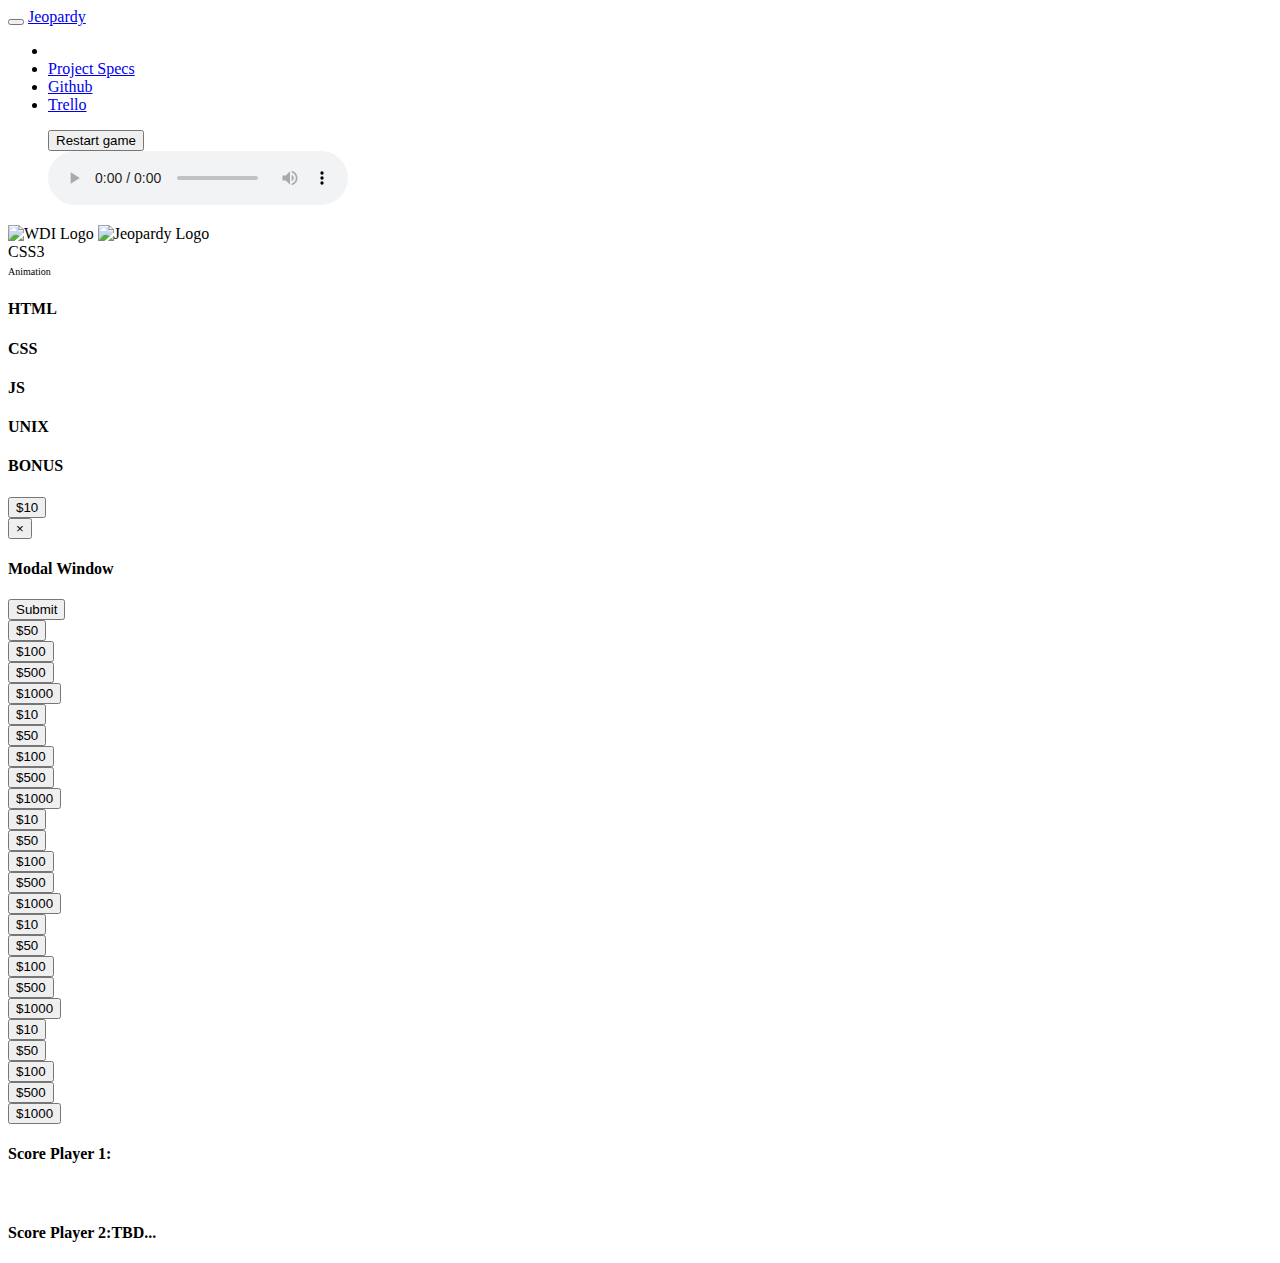
==== public/index.html @ 065fcc98 "Removing various cruft, adding html 5 accessibility to head" ====
<!DOCTYPE html>
<html lang="en">
<head>
  <meta charset="utf-8">

  <title>Jeopardy by Morgan Murrah</title>

  <meta name="Jeopardy by Morgan Murrah" content="Web Development Questions">
  <meta name="Morgan Murrah" content="Web Development Questions">


  <!--   Bootstrap -->
<link rel="stylesheet" type="text/css" href="css/bootstrap.min.css">
 <!--   Custom CSS -->
 <link rel="stylesheet" type="text/css" href="css/main.css">

  <!--[if lt IE 9]>
  <script src="https://cdnjs.cloudflare.com/ajax/libs/html5shiv/3.7.3/html5shiv.js"></script>
  <![endif]-->
</head>

<div class="container-fluid">
  <div class="navbar-header">
    <button type="button" class="navbar-toggle" data-toggle="collapse" data-target="#myNavbar">
        <span class="icon-bar"></span>
        <span class="icon-bar"></span>
        <span class="icon-bar"></span>
    </button>
    <a class="navbar-brand" href="#">Jeopardy</a>
  </div>
    <div class="collapse navbar-collapse" id="myNavbar">
      <ul class="nav navbar-nav">
        <li class="active">
        <li><a href="https://github.com/ATL-WDI-Curriculum/projects/blob/master/project1.md">Project Specs</a></li>
        <li><a href="https://github.com/airbr/WDI7-Jeopardy">Github</a></li>
        <li><a href="https://trello.com/b/FtyjyTlm/wdi-project-1-jeopardy-morgan-murrah">Trello</a></li>
      </ul>
      <ul class="nav navbar-nav navbar-right">

        <!-- Refresh window button - Not just restart game -->
        <FORM><INPUT TYPE="button" onClick="history.go(0)" VALUE="Restart game"></FORM></INPUT></a></li>

        <!-- Background music -->
          <audio controls autoplay>
            <source src="sounds/Jeopardy-theme-song.mp3" type="audio/mpeg">
            Your browser does not support the ausdio element.
          </audio>
          <audio id="buzzer">
            <source src="sounds/Wrong-answer-sound-effect.mp3" type="audio/mpeg">
            Your browser does not support HTML5 video.
          </audio>
          <audio id="chaching">
            <source src="sounds/Cash-register-sound.wav" type="audio/mpeg">
            Your browser does not support HTML5 video.
          </audio>
      </ul>
    </div>
  </div>
</nav>

<header>
<!-- <div id="currentplayer" class="btn btn-primary btn-block"><p><span id="headline">Current Player</span></p></button></div>
  <div class="playeropt">
<br>
  <button id="playerbtn" type="button" class="btn btn-primary btn-block playertag"><p>Player1</p></button>
<br>
  <button id="playerbtn2" type="button" class="btn btn-primary btn-block playertag"><p>Player2</p></button>
</div> -->
</header>

<!-- Body -->
<body>
<div class="logos">
    <img src="css/images/WDI.png" alt="WDI Logo" id="wdilogo">
    <img src="css/images/Jeopardy.png" alt="Jeopardy Logo" id="topjlogo" id="wdilogo">
    <br>
      <div id="animated_div">CSS3<br><span style="font-size:10px;">Animation</span></div>
</div>
<div class="container">
<div class="panel panel-default">
  <div class="panel-heading">
    <div class="qcategory-title text-center col-md-2 col-md-offset-1"><h4>HTML</h4></div> <!-- offset to center odd number of columns -->
    <div class="qcategory-title text-center col-md-2"><h4>CSS</h4></div>
    <div class="qcategory-title text-center col-md-2"><h4>JS</h4></div>
    <div class="qcategory-title text-center col-md-2"><h4>UNIX</h4></div>
    <div class="qcategory-title text-center col-md-2"><h4>BONUS</h4></div>
    <div class="clearfix"></div> <!-- clearfix squares the header around the headings -->
  </div>
  <div class="panel-body" id="main-board">

  <!-- Category 1 -->
    <div class="category col-md-2 col-md-offset-1">

  <!-- Category 1 Question 1 & Modal Template to be dynamically changed for other questions -->
      <div class="well question">
        <div>

              <!-- Credit to Dr Mike; made this dynamic VVV -->
              <div class="bs-example">
                <!-- Button HTML (to Trigger Modal) -->
                <button type="button" class="btn btn-info btn-xlarge" data-toggle="modal" data-target="#myModal" data-num="0">$10</button>

                <!-- Modal HTML -->
                <div id="myModal" class="modal fade">
                  <div class="modal-dialog">
                    <div class="modal-content">
                      <div class="modal-header">
                        <button type="button" class="close" data-dismiss="modal" aria-hidden="true">×</button>
                        <h4 class="modal-title">Modal Window</h4>
                          </div>
                            <div class="modal-body">
                          </div>
                        <div class="modal-footer">
                        <button id="closesubmit" type="button" class="btn btn-primary clickable" onclick="submit()">Submit</button>
                      </div>
                    </div>
                  </div>
                </div>
              </div>

        </div>
      </div>

<!-- Category 1; Question 2-5 -->
      <div class="well question">
        <button type="button" class="btn btn-info btn-xlarge" data-toggle="modal" data-target="#myModal" data-num="1">$50</button>
      </div>
      <div class="well question">
        <button type="button" class="btn btn-info btn-xlarge" data-toggle="modal" data-target="#myModal" data-num="2">$100</button>
      </div>
      <div class="well question">
        <button type="button" class="btn btn-info btn-xlarge" data-toggle="modal" data-target="#myModal" data-num="3">$500</button>
      </div>
      <div class="well question">
        <button type="button" class="btn btn-info btn-xlarge" data-toggle="modal" data-target="#myModal" data-num="4">$1000</button>
      </div>
    </div>



<!-- Category 2 ; rinse, repeat -->
    <div class="category col-md-2">
      <div class="well question">
        <button type="button" class="btn btn-info btn-xlarge" data-toggle="modal" data-target="#myModal" data-num="5">$10</button>
      </div>
      <div class="well question">
        <button type="button" class="btn btn-info btn-xlarge" data-toggle="modal" data-target="#myModal" data-num="6">$50</button>
      </div>
      <div class="well question">
        <button type="button" class="btn btn-info btn-xlarge" data-toggle="modal" data-target="#myModal" data-num="7">$100</button>
      </div>
      <div class="well question">
        <button type="button" class="btn btn-info btn-xlarge" data-toggle="modal" data-target="#myModal" data-num="8">$500</button>
      </div>
      <div class="well question">
        <button type="button" class="btn btn-info btn-xlarge" data-toggle="modal" data-target="#myModal" data-num="9">$1000</button>
      </div>
    </div>
<!-- Category 3 -->
    <div class="category col-md-2">
      <div class="well question">
        <button type="button" class="btn btn-info btn-xlarge" data-toggle="modal" data-target="#myModal" data-num="10">$10</button>
      </div>
      <div class="well question">
        <button type="button" class="btn btn-info btn-xlarge" data-toggle="modal" data-target="#myModal" data-num="11">$50</button>
      </div>
      <div class="well question">
        <button type="button" class="btn btn-info btn-xlarge" data-toggle="modal" data-target="#myModal" data-num="12">$100</button>
      </div>
      <div class="well question">
        <button type="button" class="btn btn-info btn-xlarge" data-toggle="modal" data-target="#myModal" data-num="13">$500</button>
      </div>
      <div class="well question">
        <button type="button" class="btn btn-info btn-xlarge" data-toggle="modal" data-target="#myModal" data-num="14">$1000</button>
      </div>
    </div>

<!-- Category 4 -->
    <div class="category col-md-2">
      <div class="well question">
        <button type="button" class="btn btn-info btn-xlarge" data-toggle="modal" data-target="#myModal" data-num="15">$10</button>
      </div>
      <div class="well question">
        <button type="button" class="btn btn-info btn-xlarge" data-toggle="modal" data-target="#myModal" data-num="16">$50</button>
      </div>
      <div class="well question">
        <button type="button" class="btn btn-info btn-xlarge" data-toggle="modal" data-target="#myModal" data-num="17">$100</button>
      </div>
      <div class="well question">
        <button type="button" class="btn btn-info btn-xlarge" data-toggle="modal" data-target="#myModal" data-num="18">$500</button>
      </div>
      <div class="well question">
        <button type="button" class="btn btn-info btn-xlarge" data-toggle="modal" data-target="#myModal" data-num="19">$1000</button>
      </div>
    </div>

<!-- Category 5 -->
    <div class="category col-md-2">
       <div class="well question">
        <button type="button" class="btn btn-info btn-xlarge" data-toggle="modal" data-target="#myModal" data-num="20">$10</button>
      </div>
      <div class="well question">
        <button type="button" class="btn btn-info btn-xlarge" data-toggle="modal" data-target="#myModal" data-num="21">$50</button>
      </div>
      <div class="well question">
        <button type="button" class="btn btn-info btn-xlarge" data-toggle="modal" data-target="#myModal" data-num="22">$100</button>
      </div>
      <div class="well question">
        <button type="button" class="btn btn-info btn-xlarge" data-toggle="modal" data-target="#myModal" data-num="23">$500</button>
      </div>
      <div class="well question">
        <button type="button" class="btn btn-info btn-xlarge" data-toggle="modal" data-target="#myModal" data-num="24">$1000</button>
      </div>
    </div>
  </div>

<!-- Footer & Dynamic scoreboard -->
    <div class="panel-footer">
      <div class="scoretally pull-right"><h4>Score Player 1:<span id="score1">      </span></h4></div>
      <br>
      <div class="scoretally pull-right"><h4>Score Player 2:<span id="score2">TBD...</span></h4></div>

      <div class="clearfix"></div>
    </div>
  </div>
</div>

   <!-- jQuery (necessary for Bootstrap's JavaScript plugins) -->
<script src="js/jquery-3.1.0.js"></script>
    <!-- Include all compiled plugins (below), or include individual files as needed -->
<script src="js/bootstrap.min.js"></script>

<!-- <script src="js/main.js"></script> -->
<script src="js/main.js"></script>
</body>

</html>
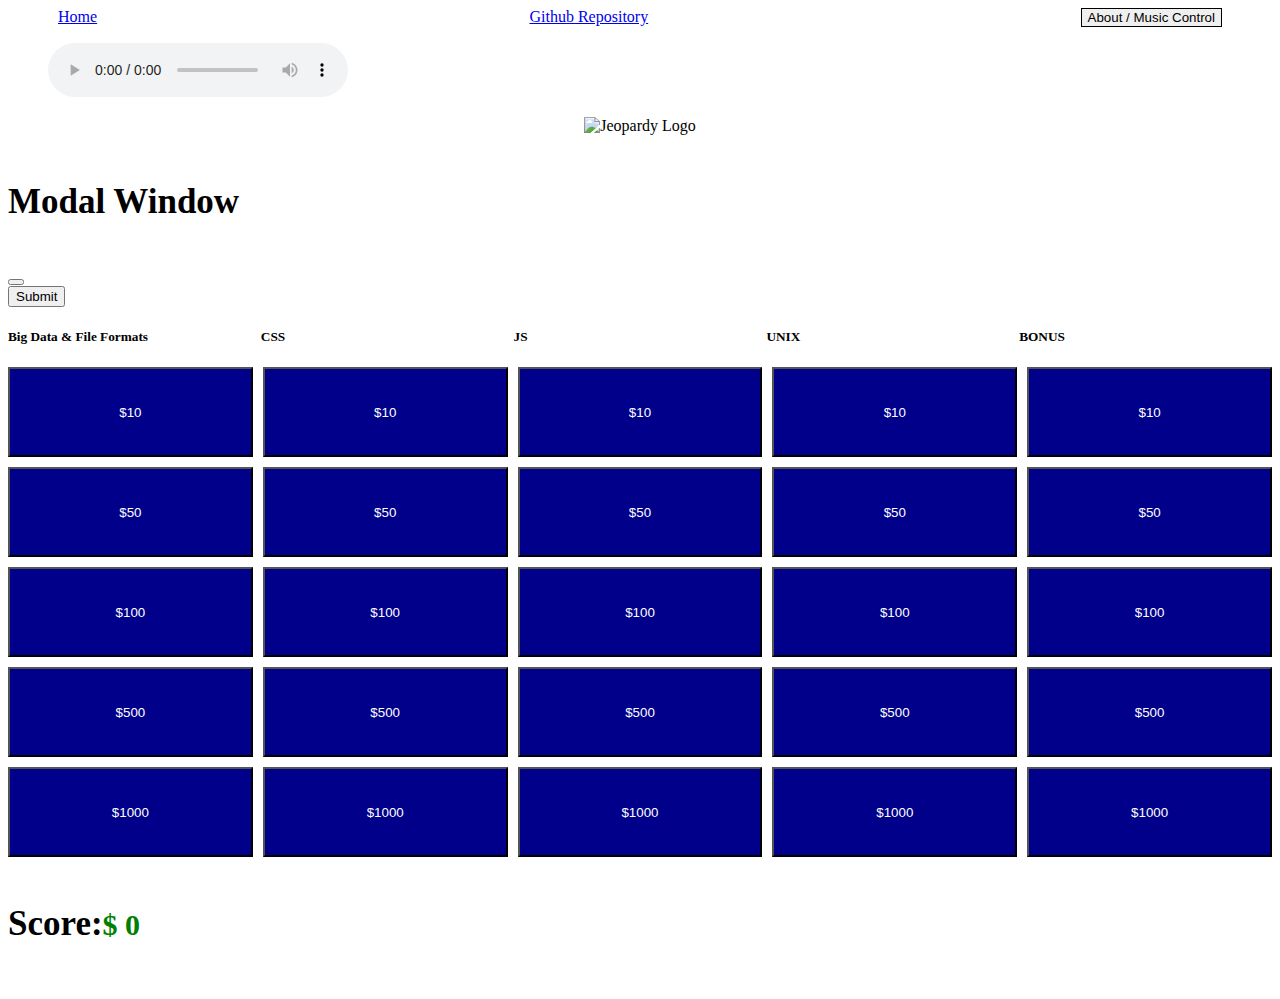
==== commit 7cebf123: "Finish column 1 questions" ====
--- a/public/index.html
+++ b/public/index.html
@@ -1,237 +1,259 @@
 <!DOCTYPE html>
 <html lang="en">
+
 <head>
-  <meta charset="utf-8">
-
-  <title>Jeopardy by Morgan Murrah</title>
-
-  <meta name="Jeopardy by Morgan Murrah" content="Web Development Questions">
-  <meta name="Morgan Murrah" content="Web Development Questions">
-
-
-  <!--   Bootstrap -->
-<link rel="stylesheet" type="text/css" href="css/bootstrap.min.css">
- <!--   Custom CSS -->
- <link rel="stylesheet" type="text/css" href="css/main.css">
-
-  <!--[if lt IE 9]>
-  <script src="https://cdnjs.cloudflare.com/ajax/libs/html5shiv/3.7.3/html5shiv.js"></script>
-  <![endif]-->
+    <meta charset="utf-8">
+    <title>Jeopardy by Morgan Murrah</title>
+    <meta name="Jeopardy by Morgan Murrah" content="Web Development Questions">
+    <meta name="Morgan Murrah" content="Web Development Questions">
+    <meta name="description" content="Web Development Questions">
+    <meta name="viewport" content="width=device-width, initial-scale=1.0">
+    <!--   Bootstrap -->
+    <link rel="stylesheet" type="text/css" href="css/bootstrap.min.css">
+    <!--   Custom CSS -->
+    <link rel="stylesheet" type="text/css" href="css/main.css">
+    <!--[if lt IE 9]>
+    <script src="https://cdnjs.cloudflare.com/ajax/libs/html5shiv/3.7.3/html5shiv.js"></script>
+    <![endif]-->
 </head>
 
-<div class="container-fluid">
-  <div class="navbar-header">
-    <button type="button" class="navbar-toggle" data-toggle="collapse" data-target="#myNavbar">
-        <span class="icon-bar"></span>
-        <span class="icon-bar"></span>
-        <span class="icon-bar"></span>
-    </button>
-    <a class="navbar-brand" href="#">Jeopardy</a>
-  </div>
+<div>
+    <div class="navbar-header">
+        <a class="navbar-brand" href="#">Home</a>
+        <a class="navbar-brand" href="https://github.com/airbr/webdev-jeopardy">Github Repository</a>
+        <button type="button" class="navbar-toggle" data-bs-toggle="collapse" data-bs-target="#myNavbar">
+            About / Music Control
+        </button>
+    </div>
     <div class="collapse navbar-collapse" id="myNavbar">
-      <ul class="nav navbar-nav">
-        <li class="active">
-        <li><a href="https://github.com/ATL-WDI-Curriculum/projects/blob/master/project1.md">Project Specs</a></li>
-        <li><a href="https://github.com/airbr/WDI7-Jeopardy">Github</a></li>
-        <li><a href="https://trello.com/b/FtyjyTlm/wdi-project-1-jeopardy-morgan-murrah">Trello</a></li>
-      </ul>
-      <ul class="nav navbar-nav navbar-right">
-
-        <!-- Refresh window button - Not just restart game -->
-        <FORM><INPUT TYPE="button" onClick="history.go(0)" VALUE="Restart game"></FORM></INPUT></a></li>
-
-        <!-- Background music -->
-          <audio controls autoplay>
-            <source src="sounds/Jeopardy-theme-song.mp3" type="audio/mpeg">
-            Your browser does not support the ausdio element.
-          </audio>
-          <audio id="buzzer">
-            <source src="sounds/Wrong-answer-sound-effect.mp3" type="audio/mpeg">
-            Your browser does not support HTML5 video.
-          </audio>
-          <audio id="chaching">
-            <source src="sounds/Cash-register-sound.wav" type="audio/mpeg">
-            Your browser does not support HTML5 video.
-          </audio>
-      </ul>
-    </div>
-  </div>
+        <ul class="nav navbar-nav">
+            <!-- <li><a href=""></a></li>-->
+        </ul>
+        <ul class="nav navbar-nav navbar-right">
+            <!-- Background music -->
+            <audio controls autoplay>
+                <source src="sounds/Jeopardy-theme-song.mp3" type="audio/mpeg">
+                Your browser does not support the audio element.
+            </audio>
+            <audio id="buzzer">
+                <source src="sounds/Wrong-answer-sound-effect.mp3" type="audio/mpeg">
+                Your browser does not support HTML5 video.
+            </audio>
+            <audio id="chaching">
+                <source src="sounds/Cash-register-sound.wav" type="audio/mpeg">
+                Your browser does not support HTML5 video.
+            </audio>
+        </ul>
+    </div>
+</div>
 </nav>
 
-<header>
-<!-- <div id="currentplayer" class="btn btn-primary btn-block"><p><span id="headline">Current Player</span></p></button></div>
-  <div class="playeropt">
-<br>
-  <button id="playerbtn" type="button" class="btn btn-primary btn-block playertag"><p>Player1</p></button>
-<br>
-  <button id="playerbtn2" type="button" class="btn btn-primary btn-block playertag"><p>Player2</p></button>
-</div> -->
-</header>
-
-<!-- Body -->
 <body>
-<div class="logos">
-    <img src="css/images/WDI.png" alt="WDI Logo" id="wdilogo">
-    <img src="css/images/Jeopardy.png" alt="Jeopardy Logo" id="topjlogo" id="wdilogo">
-    <br>
-      <div id="animated_div">CSS3<br><span style="font-size:10px;">Animation</span></div>
-</div>
-<div class="container">
-<div class="panel panel-default">
-  <div class="panel-heading">
-    <div class="qcategory-title text-center col-md-2 col-md-offset-1"><h4>HTML</h4></div> <!-- offset to center odd number of columns -->
-    <div class="qcategory-title text-center col-md-2"><h4>CSS</h4></div>
-    <div class="qcategory-title text-center col-md-2"><h4>JS</h4></div>
-    <div class="qcategory-title text-center col-md-2"><h4>UNIX</h4></div>
-    <div class="qcategory-title text-center col-md-2"><h4>BONUS</h4></div>
-    <div class="clearfix"></div> <!-- clearfix squares the header around the headings -->
-  </div>
-  <div class="panel-body" id="main-board">
-
-  <!-- Category 1 -->
-    <div class="category col-md-2 col-md-offset-1">
-
-  <!-- Category 1 Question 1 & Modal Template to be dynamically changed for other questions -->
-      <div class="well question">
-        <div>
-
-              <!-- Credit to Dr Mike; made this dynamic VVV -->
-              <div class="bs-example">
-                <!-- Button HTML (to Trigger Modal) -->
-                <button type="button" class="btn btn-info btn-xlarge" data-toggle="modal" data-target="#myModal" data-num="0">$10</button>
-
-                <!-- Modal HTML -->
-                <div id="myModal" class="modal fade">
-                  <div class="modal-dialog">
-                    <div class="modal-content">
-                      <div class="modal-header">
-                        <button type="button" class="close" data-dismiss="modal" aria-hidden="true">×</button>
-                        <h4 class="modal-title">Modal Window</h4>
-                          </div>
-                            <div class="modal-body">
-                          </div>
-                        <div class="modal-footer">
-                        <button id="closesubmit" type="button" class="btn btn-primary clickable" onclick="submit()">Submit</button>
-                      </div>
+
+    <div class="logo">
+        <img src="css/images/Jeopardy.png" alt="Jeopardy Logo" id="topjlogo">
+    </div>
+
+    <div>
+
+        <div id="main-board">
+            <!--MODAL HTML - Dynamically changed withquestions-->
+            <div>
+                <div class="bs-example">
+                    <!-- Modal HTML -->
+                    <div id="myModal" class="modal fade">
+                        <div class="modal-dialog">
+                            <div class="modal-content">
+                                <div class="modal-header">
+                                    <h4 class="modal-title">Modal Window</h4>
+                                    <button type="button" class="btn-close" data-bs-dismiss="modal"
+                                    aria-hidden="true"></button>
+                                </div>
+                                <div class="modal-body body-spacing">
+                                </div>
+                                <div class="modal-footer">
+                                    <button id="closesubmit" type="button" class="btn btn-primary clickable"
+                                        onclick="">Submit
+                                    </button>
+                                </div>
+                            </div>
+                        </div>
                     </div>
-                  </div>
-                </div>
-              </div>
-
+                </div>
+            </div>
+
+            <div class="panel-heading">
+                <div class="qcategory-title text-center">
+                    <h5>Big Data & File Formats</h5>
+                </div>
+                <div class="qcategory-title text-center">
+                    <h5>CSS</h5>
+                </div>
+                <div class="qcategory-title text-center">
+                    <h5>JS</h5>
+                </div>
+                <div class="qcategory-title text-center">
+                    <h5>UNIX</h5>
+                </div>
+                <div class="qcategory-title text-center">
+                    <h5>BONUS</h5>
+                </div>
+            </div>
+
+            <div class="gridstyling" id="gridstyling">
+                <!-- Category 1 , Questions 1-5 -->
+
+                <div class="question">
+                    <button type="button" class="btn btn-info gridbtn ten" data-bs-toggle="modal" data-bs-target="#myModal"
+                        data-num="0">$10
+                    </button>
+                </div>
+                <div class="question">
+                    <button type="button" class="btn btn-info gridbtn fifty" data-bs-toggle="modal" data-bs-target="#myModal"
+                        data-num="1">$50
+                    </button>
+                </div>
+                <div class="question">
+                    <button type="button" class="btn btn-info gridbtn onehundred" data-bs-toggle="modal"
+                        data-bs-target="#myModal" data-num="2">$100
+                    </button>
+                </div>
+                <div class="question">
+                    <button type="button" class="btn btn-info gridbtn fivehundred" data-bs-toggle="modal"
+                        data-bs-target="#myModal" data-num="3">$500
+                    </button>
+                </div>
+                <div class="question">
+                    <button type="button" class="btn btn-info gridbtn onethousand" data-bs-toggle="modal"
+                        data-bs-target="#myModal" data-num="4">$1000
+                    </button>
+                </div>
+
+                <!-- Category 2 ; rinse, repeat -->
+
+                <div class="question">
+                    <button type="button" class="btn btn-info gridbtn ten" data-bs-toggle="modal" data-bs-target="#myModal"
+                        data-num="5">$10
+                    </button>
+                </div>
+                <div class="question">
+                    <button type="button" class="btn btn-info gridbtn fifty" data-bs-toggle="modal" data-bs-target="#myModal"
+                        data-num="6">$50
+                    </button>
+                </div>
+                <div class="question">
+                    <button type="button" class="btn btn-info gridbtn onehundred" data-bs-toggle="modal"
+                        data-bs-target="#myModal" data-num="7">$100
+                    </button>
+                </div>
+                <div class="question">
+                    <button type="button" class="btn btn-info gridbtn fivehundred" data-bs-toggle="modal"
+                        data-bs-target="#myModal" data-num="8">$500
+                    </button>
+                </div>
+                <div class="question">
+                    <button type="button" class="btn btn-info gridbtn onethousand" data-bs-toggle="modal"
+                        data-bs-target="#myModal" data-num="9">$1000
+                    </button>
+                </div>
+
+                <!-- Category 3 -->
+
+                <div class="question">
+                    <button type="button" class="btn btn-info gridbtn ten" data-bs-toggle="modal" data-bs-target="#myModal"
+                        data-num="10">$10
+                    </button>
+                </div>
+                <div class="question">
+                    <button type="button" class="btn btn-info gridbtn fifty" data-bs-toggle="modal" data-bs-target="#myModal"
+                        data-num="11">$50
+                    </button>
+                </div>
+                <div class="question">
+                    <button type="button" class="btn btn-info gridbtn onehundred" data-bs-toggle="modal"
+                        data-bs-target="#myModal" data-num="12">$100
+                    </button>
+                </div>
+                <div class="question">
+                    <button type="button" class="btn btn-info gridbtn fivehundred" data-bs-toggle="modal"
+                        data-bs-target="#myModal" data-num="13">$500
+                    </button>
+                </div>
+                <div class="question">
+                    <button type="button" class="btn btn-info gridbtn onethousand" data-bs-toggle="modal"
+                        data-bs-target="#myModal" data-num="14">$1000
+                    </button>
+                </div>
+
+                <!-- Category 4 -->
+
+                <div class="question">
+                    <button type="button" class="btn btn-info gridbtn ten" data-bs-toggle="modal" data-bs-target="#myModal"
+                        data-num="15">$10
+                    </button>
+                </div>
+                <div class="question">
+                    <button type="button" class="btn btn-info gridbtn fifty" data-bs-toggle="modal" data-bs-target="#myModal"
+                        data-num="16">$50
+                    </button>
+                </div>
+                <div class="question">
+                    <button type="button" class="btn btn-info gridbtn onehundred" data-bs-toggle="modal"
+                        data-bs-target="#myModal" data-num="17">$100
+                    </button>
+                </div>
+                <div class="question">
+                    <button type="button" class="btn btn-info gridbtn fivehundred" data-bs-toggle="modal"
+                        data-bs-target="#myModal" data-num="18">$500
+                    </button>
+                </div>
+                <div class="question">
+                    <button type="button" class="btn btn-info gridbtn onethousand" data-bs-toggle="modal"
+                        data-bs-target="#myModal" data-num="19">$1000
+                    </button>
+                </div>
+
+                <!-- Category 5 -->
+
+                <div class="question">
+                    <button type="button" class="btn btn-info gridbtn ten" data-bs-toggle="modal" data-bs-target="#myModal"
+                        data-num="20">$10
+                    </button>
+                </div>
+                <div class="question">
+                    <button type="button" class="btn btn-info gridbtn fifty" data-bs-toggle="modal" data-bs-target="#myModal"
+                        data-num="21">$50
+                    </button>
+                </div>
+                <div class="question">
+                    <button type="button" class="btn btn-info gridbtn onehundred" data-bs-toggle="modal"
+                        data-bs-target="#myModal" data-num="22">$100
+                    </button>
+                </div>
+                <div class="question">
+                    <button type="button" class="btn btn-info gridbtn fivehundred" data-bs-toggle="modal"
+                        data-bs-target="#myModal" data-num="23">$500
+                    </button>
+                </div>
+                <div class="question">
+                    <button type="button" class="btn btn-info gridbtn onethousand" data-bs-toggle="modal"
+                        data-bs-target="#myModal" data-num="24">$1000
+                    </button>
+                </div>
+            </div>
+            <!-- Footer & Dynamic scoreboard -->
+            <div class="panel-footer">
+                <div class="scoretally pull-right">
+                    <h4>Score:<span id="score1">$ 0</span></h4>
+                </div>
+                <div class="clearfix"></div>
+            </div>
         </div>
-      </div>
-
-<!-- Category 1; Question 2-5 -->
-      <div class="well question">
-        <button type="button" class="btn btn-info btn-xlarge" data-toggle="modal" data-target="#myModal" data-num="1">$50</button>
-      </div>
-      <div class="well question">
-        <button type="button" class="btn btn-info btn-xlarge" data-toggle="modal" data-target="#myModal" data-num="2">$100</button>
-      </div>
-      <div class="well question">
-        <button type="button" class="btn btn-info btn-xlarge" data-toggle="modal" data-target="#myModal" data-num="3">$500</button>
-      </div>
-      <div class="well question">
-        <button type="button" class="btn btn-info btn-xlarge" data-toggle="modal" data-target="#myModal" data-num="4">$1000</button>
-      </div>
-    </div>
-
-
-
-<!-- Category 2 ; rinse, repeat -->
-    <div class="category col-md-2">
-      <div class="well question">
-        <button type="button" class="btn btn-info btn-xlarge" data-toggle="modal" data-target="#myModal" data-num="5">$10</button>
-      </div>
-      <div class="well question">
-        <button type="button" class="btn btn-info btn-xlarge" data-toggle="modal" data-target="#myModal" data-num="6">$50</button>
-      </div>
-      <div class="well question">
-        <button type="button" class="btn btn-info btn-xlarge" data-toggle="modal" data-target="#myModal" data-num="7">$100</button>
-      </div>
-      <div class="well question">
-        <button type="button" class="btn btn-info btn-xlarge" data-toggle="modal" data-target="#myModal" data-num="8">$500</button>
-      </div>
-      <div class="well question">
-        <button type="button" class="btn btn-info btn-xlarge" data-toggle="modal" data-target="#myModal" data-num="9">$1000</button>
-      </div>
-    </div>
-<!-- Category 3 -->
-    <div class="category col-md-2">
-      <div class="well question">
-        <button type="button" class="btn btn-info btn-xlarge" data-toggle="modal" data-target="#myModal" data-num="10">$10</button>
-      </div>
-      <div class="well question">
-        <button type="button" class="btn btn-info btn-xlarge" data-toggle="modal" data-target="#myModal" data-num="11">$50</button>
-      </div>
-      <div class="well question">
-        <button type="button" class="btn btn-info btn-xlarge" data-toggle="modal" data-target="#myModal" data-num="12">$100</button>
-      </div>
-      <div class="well question">
-        <button type="button" class="btn btn-info btn-xlarge" data-toggle="modal" data-target="#myModal" data-num="13">$500</button>
-      </div>
-      <div class="well question">
-        <button type="button" class="btn btn-info btn-xlarge" data-toggle="modal" data-target="#myModal" data-num="14">$1000</button>
-      </div>
-    </div>
-
-<!-- Category 4 -->
-    <div class="category col-md-2">
-      <div class="well question">
-        <button type="button" class="btn btn-info btn-xlarge" data-toggle="modal" data-target="#myModal" data-num="15">$10</button>
-      </div>
-      <div class="well question">
-        <button type="button" class="btn btn-info btn-xlarge" data-toggle="modal" data-target="#myModal" data-num="16">$50</button>
-      </div>
-      <div class="well question">
-        <button type="button" class="btn btn-info btn-xlarge" data-toggle="modal" data-target="#myModal" data-num="17">$100</button>
-      </div>
-      <div class="well question">
-        <button type="button" class="btn btn-info btn-xlarge" data-toggle="modal" data-target="#myModal" data-num="18">$500</button>
-      </div>
-      <div class="well question">
-        <button type="button" class="btn btn-info btn-xlarge" data-toggle="modal" data-target="#myModal" data-num="19">$1000</button>
-      </div>
-    </div>
-
-<!-- Category 5 -->
-    <div class="category col-md-2">
-       <div class="well question">
-        <button type="button" class="btn btn-info btn-xlarge" data-toggle="modal" data-target="#myModal" data-num="20">$10</button>
-      </div>
-      <div class="well question">
-        <button type="button" class="btn btn-info btn-xlarge" data-toggle="modal" data-target="#myModal" data-num="21">$50</button>
-      </div>
-      <div class="well question">
-        <button type="button" class="btn btn-info btn-xlarge" data-toggle="modal" data-target="#myModal" data-num="22">$100</button>
-      </div>
-      <div class="well question">
-        <button type="button" class="btn btn-info btn-xlarge" data-toggle="modal" data-target="#myModal" data-num="23">$500</button>
-      </div>
-      <div class="well question">
-        <button type="button" class="btn btn-info btn-xlarge" data-toggle="modal" data-target="#myModal" data-num="24">$1000</button>
-      </div>
-    </div>
-  </div>
-
-<!-- Footer & Dynamic scoreboard -->
-    <div class="panel-footer">
-      <div class="scoretally pull-right"><h4>Score Player 1:<span id="score1">      </span></h4></div>
-      <br>
-      <div class="scoretally pull-right"><h4>Score Player 2:<span id="score2">TBD...</span></h4></div>
-
-      <div class="clearfix"></div>
-    </div>
-  </div>
-</div>
-
-   <!-- jQuery (necessary for Bootstrap's JavaScript plugins) -->
-<script src="js/jquery-3.1.0.js"></script>
-    <!-- Include all compiled plugins (below), or include individual files as needed -->
-<script src="js/bootstrap.min.js"></script>
-
-<!-- <script src="js/main.js"></script> -->
-<script src="js/main.js"></script>
+    </div>
+    <script src="js/jquery-3.6.3.min.js"></script>
+    <script src="js/bootstrap.min.js"></script>
+    <script type="module" src="js/main.js"></script>
+
 </body>
 
-</html>
+</html>--- a/public/css/main.css
+++ b/public/css/main.css
@@ -0,0 +1,129 @@
+.navbar-toggle {
+  border: solid 1px black;
+}
+
+#topjlogo {
+  max-width: 100%;
+}
+
+.btn-group.btn-group {
+  display: block;
+}
+
+@font-face {
+  font-family: "Korinna BT";
+  src: url('fonts/Korinna Bold BT.eot');
+  src: url('fonts/Korinna Bold BTeot?#iefix') format("embedded-opentype"),
+    url('fonts/Korinna Bold BT.woff') format("woff"),
+    url('fonts/Korinna Bold BT.ttf') format("truetype"),
+    url('fonts/Korinna Bold BT.svg#Korinna BT') format("svg");
+}
+
+.question button {
+  color: white;
+}
+
+.question {
+  justify-self: center;
+  width: 100%
+}
+
+.panel-heading {
+  display: grid;
+  grid-template-columns: repeat(5, 1fr);
+}
+
+.gridbtn {
+  width: 100%;
+  height: 90px;
+  background-color: darkblue;
+}
+
+.gridstyling {
+  display: grid;
+  grid-template-rows: [ten] 1fr [fifty] 1fr [onehundred] 1fr [fivehundred] 1fr [onethousand] 1fr;
+  grid-auto-flow: column;
+  grid-gap: 10px;
+}
+
+.qcategory-title,
+.question,
+.scoretally {
+  font-family: Korinna BT;
+}
+
+.container-fluid {
+  max-width: 100%;
+}
+
+.logo {
+  display: flex;
+  justify-content: center;
+  align-items: center;
+}
+
+#score1 {
+  color: green;
+  font-size: 30px;
+}
+
+.navbar-header {
+  display: flex;
+  justify-content: space-between;
+  padding-left: 50px;
+  padding-right: 50px;
+}
+
+.button {
+  height: 100%;
+  width: 100%;
+}
+
+.btn-outline-secondary {
+  display: flex;
+  flex-direction: row;
+}
+
+.top {
+  height: 120px;
+  width: 100%;
+  background-color: red;
+}
+
+.playeropt {
+  display: flex;
+  flex-direction: row;
+  justify-content: center;
+  width: 100vw;
+  align-content: center;
+}
+
+.negative {
+  color: red !important;
+}
+
+.gametitle {
+  display: flex;
+  align-items: center;
+}
+
+#headline {
+  font-size: 30px;
+}
+
+.panel-footer {
+  display: flex;
+  justify-content: space-between;
+}
+
+h4 {
+  font-size: 35px;
+}
+
+h1 {
+  color: red;
+}
+
+p {
+  font-size: 20px;
+}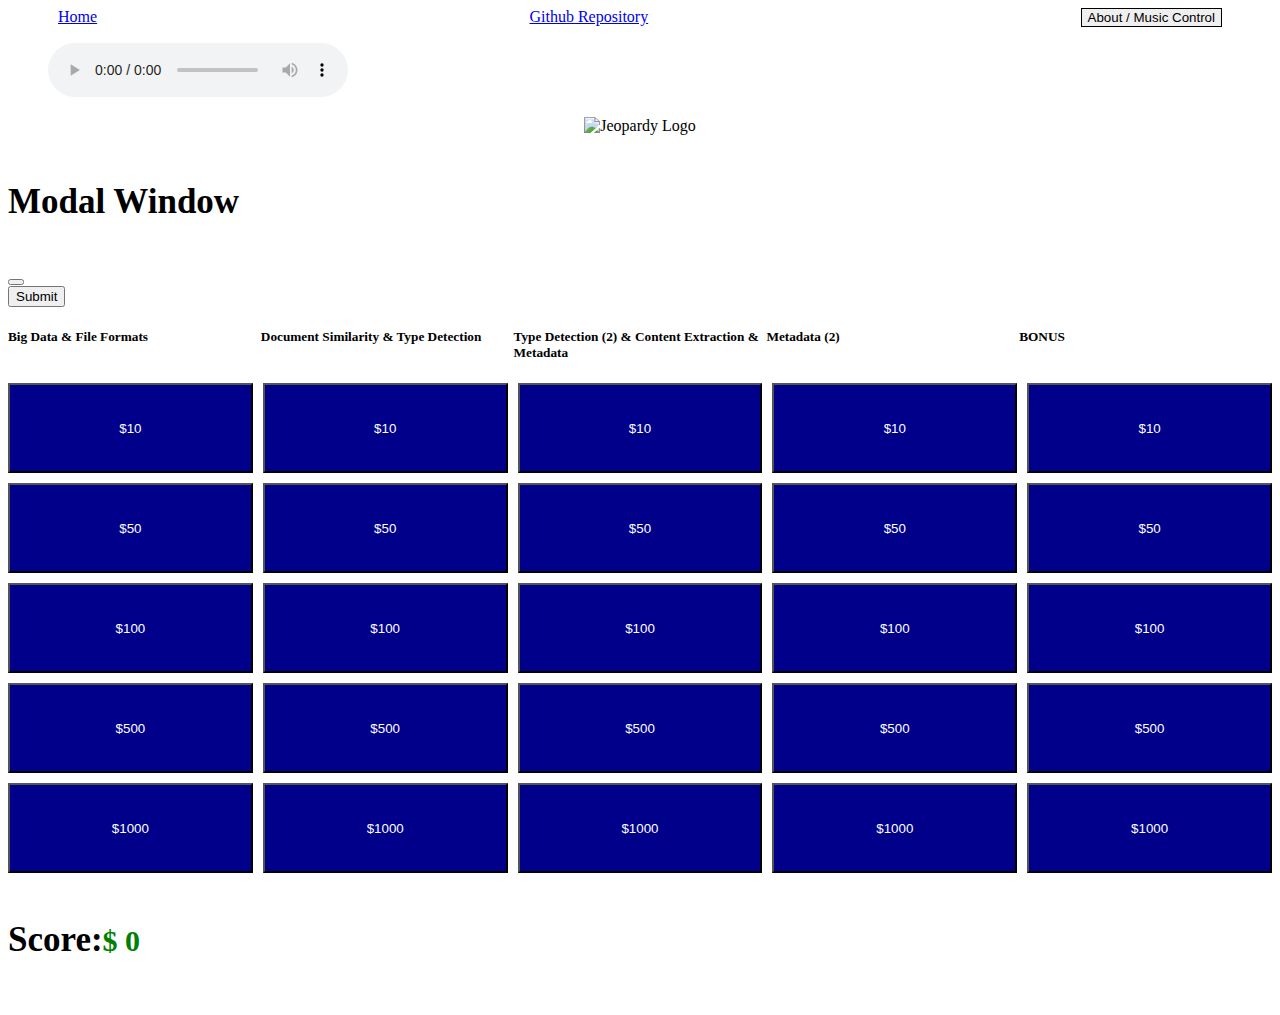
==== commit c51a530d: "Finish columns 2 & 3 questions" ====
--- a/public/index.html
+++ b/public/index.html
@@ -87,13 +87,13 @@
                     <h5>Big Data & File Formats</h5>
                 </div>
                 <div class="qcategory-title text-center">
-                    <h5>CSS</h5>
-                </div>
-                <div class="qcategory-title text-center">
-                    <h5>JS</h5>
-                </div>
-                <div class="qcategory-title text-center">
-                    <h5>UNIX</h5>
+                    <h5>Document Similarity & Type Detection</h5>
+                </div>
+                <div class="qcategory-title text-center">
+                    <h5>Type Detection (2) & Content Extraction & Metadata</h5>
+                </div>
+                <div class="qcategory-title text-center">
+                    <h5>Metadata (2)</h5>
                 </div>
                 <div class="qcategory-title text-center">
                     <h5>BONUS</h5>
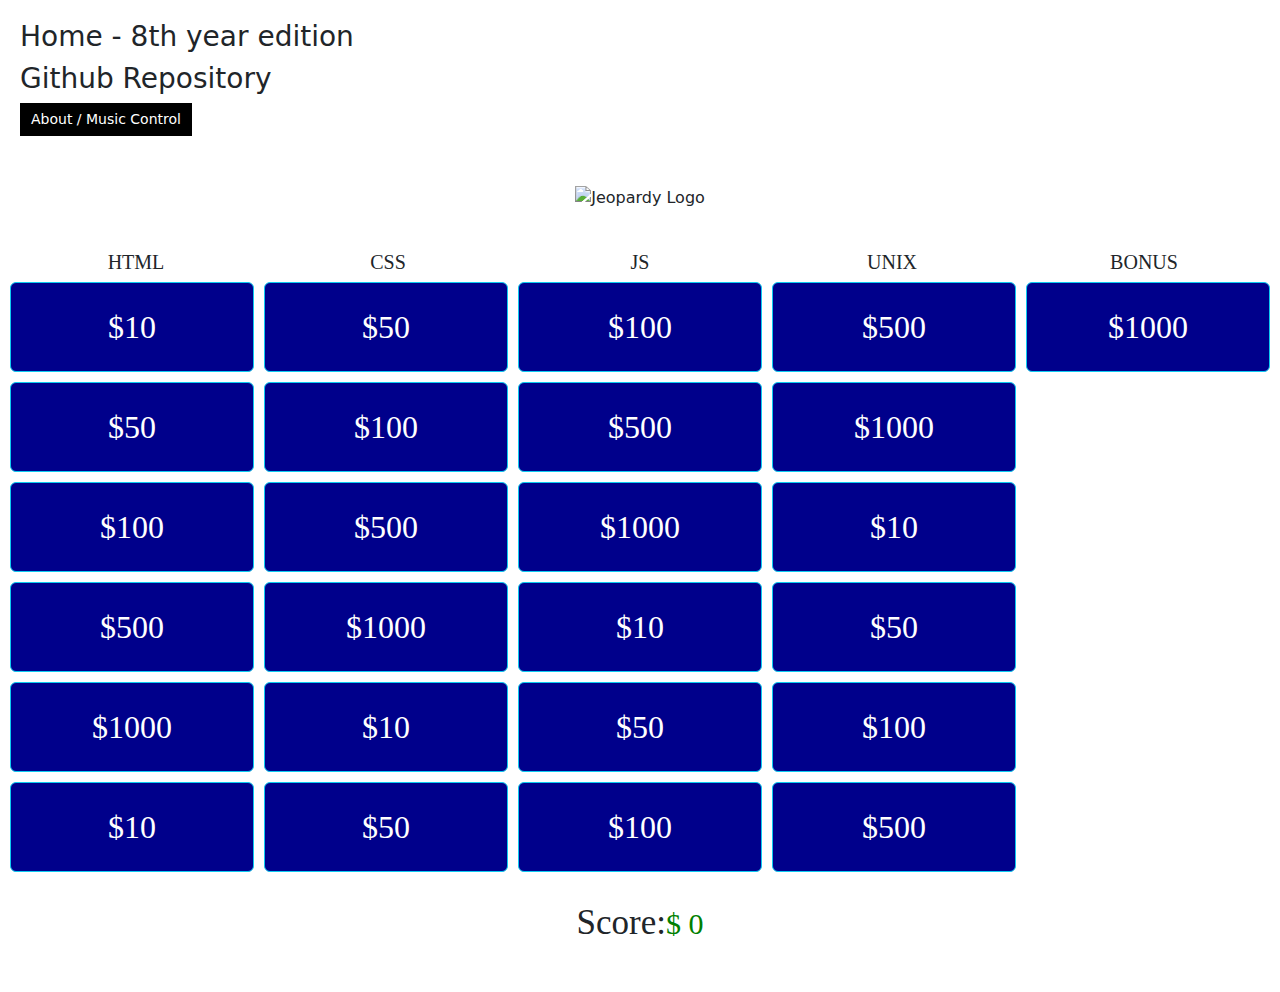
==== commit 226d9ad1: "Updates; Pre Question changes" ====
--- a/public/index.html
+++ b/public/index.html
@@ -1,26 +1,22 @@
 <!DOCTYPE html>
 <html lang="en">
-
 <head>
     <meta charset="utf-8">
-    <title>Jeopardy by Morgan Murrah</title>
-    <meta name="Jeopardy by Morgan Murrah" content="Web Development Questions">
-    <meta name="Morgan Murrah" content="Web Development Questions">
-    <meta name="description" content="Web Development Questions">
+    <title>Jeopardy by Morgan Murrah - 8th year edition</title>
+    <meta name="description" content="Web Development Questions: 2024 Edition">
     <meta name="viewport" content="width=device-width, initial-scale=1.0">
-    <!--   Bootstrap -->
+    <!--   Bootstrap v5.3.3 -->
     <link rel="stylesheet" type="text/css" href="css/bootstrap.min.css">
     <!--   Custom CSS -->
     <link rel="stylesheet" type="text/css" href="css/main.css">
-    <!--[if lt IE 9]>
-    <script src="https://cdnjs.cloudflare.com/ajax/libs/html5shiv/3.7.3/html5shiv.js"></script>
-    <![endif]-->
+    <script src="js/jquery-3.7.1.min.js"></script>
+    <script src="js/bootstrap.min.js"></script>
+    <script type="module" src="js/main.js"></script>
 </head>
-
 <div>
     <div class="navbar-header">
-        <a class="navbar-brand" href="#">Home</a>
-        <a class="navbar-brand" href="https://github.com/airbr/webdev-jeopardy">Github Repository</a>
+        <h3><a class="navbar-brand" href="#">Home - 8th year edition</a></h3>
+        <h3><a class="navbar-brand" href="https://github.com/airbr/webdev-jeopardy">Github Repository</a></h3>
         <button type="button" class="navbar-toggle" data-bs-toggle="collapse" data-bs-target="#myNavbar">
             About / Music Control
         </button>
@@ -69,13 +65,15 @@
                                     <button type="button" class="btn-close" data-bs-dismiss="modal"
                                     aria-hidden="true"></button>
                                 </div>
+                                <fieldset>
+                                    <legend>Select an answer:</legend>
                                 <div class="modal-body body-spacing">
                                 </div>
-                                <div class="modal-footer">
-                                    <button id="closesubmit" type="button" class="btn btn-primary clickable"
-                                        onclick="">Submit
-                                    </button>
-                                </div>
+                                <button id="closesubmit" type="button" class="btn btn-primary clickable"
+                                onclick="">Submit
+                            </button>
+                            </fieldset>
+
                             </div>
                         </div>
                     </div>
@@ -84,16 +82,16 @@
 
             <div class="panel-heading">
                 <div class="qcategory-title text-center">
-                    <h5>Big Data & File Formats</h5>
-                </div>
-                <div class="qcategory-title text-center">
-                    <h5>Document Similarity & Type Detection</h5>
-                </div>
-                <div class="qcategory-title text-center">
-                    <h5>Type Detection (2) & Content Extraction & Metadata</h5>
-                </div>
-                <div class="qcategory-title text-center">
-                    <h5>Metadata (2)</h5>
+                    <h5>HTML</h5>
+                </div>
+                <div class="qcategory-title text-center">
+                    <h5>CSS</h5>
+                </div>
+                <div class="qcategory-title text-center">
+                    <h5>JS</h5>
+                </div>
+                <div class="qcategory-title text-center">
+                    <h5>UNIX</h5>
                 </div>
                 <div class="qcategory-title text-center">
                     <h5>BONUS</h5>
@@ -250,10 +248,5 @@
             </div>
         </div>
     </div>
-    <script src="js/jquery-3.6.3.min.js"></script>
-    <script src="js/bootstrap.min.js"></script>
-    <script type="module" src="js/main.js"></script>
-
 </body>
-
 </html>--- a/public/css/main.css
+++ b/public/css/main.css
@@ -1,3 +1,53 @@
+.radio-inline {
+  font-size: 2em;
+}
+
+.modal-content button {
+  width: 100%;
+}
+
+input {
+  appearance: none;
+
+  border-radius: 50%;
+  width: 24px;
+  height: 24px;
+
+  border: 2px solid #999;
+  transition: 0.2s all linear;
+  margin-right: 5px;
+
+  position: relative;
+  top: 4px;
+}
+
+input:checked {
+  border: 6px solid black;
+}
+
+button,
+legend {
+  color: white;
+  background-color: black;
+  padding: 5px 10px;
+  border-radius: 0;
+  border: 0;
+  font-size: 14px;
+}
+
+button:hover,
+button:focus {
+  color: #999;
+}
+
+button:active {
+  background-color: white;
+  color: black;
+  outline: 1px solid black;
+}
+
+
+
 .navbar-toggle {
   border: solid 1px black;
 }
@@ -19,6 +69,10 @@
     url('fonts/Korinna Bold BT.svg#Korinna BT') format("svg");
 }
 
+#main-board {
+  padding: 10px;
+}
+
 .question button {
   color: white;
 }
@@ -37,11 +91,12 @@
   width: 100%;
   height: 90px;
   background-color: darkblue;
+  font-size: 2em;
 }
 
 .gridstyling {
   display: grid;
-  grid-template-rows: [ten] 1fr [fifty] 1fr [onehundred] 1fr [fivehundred] 1fr [onethousand] 1fr;
+  grid-template-rows: [name] 1fr [ten] 1fr [fifty] 1fr [onehundred] 1fr [fivehundred] 1fr [onethousand] 1fr;
   grid-auto-flow: column;
   grid-gap: 10px;
 }
@@ -57,6 +112,7 @@
 }
 
 .logo {
+  padding: 30px;
   display: flex;
   justify-content: center;
   align-items: center;
@@ -68,10 +124,7 @@
 }
 
 .navbar-header {
-  display: flex;
-  justify-content: space-between;
-  padding-left: 50px;
-  padding-right: 50px;
+  padding: 20px;
 }
 
 .button {
@@ -112,18 +165,19 @@
 }
 
 .panel-footer {
+  padding: 30px;
   display: flex;
-  justify-content: space-between;
+  justify-content: center;
 }
 
 h4 {
   font-size: 35px;
 }
 
-h1 {
-  color: red;
+p {
+  font-size: 20px;
 }
 
-p {
-  font-size: 20px;
-}+.btn:hover, .btn:active {
+  transform: scale(1.1); 
+}
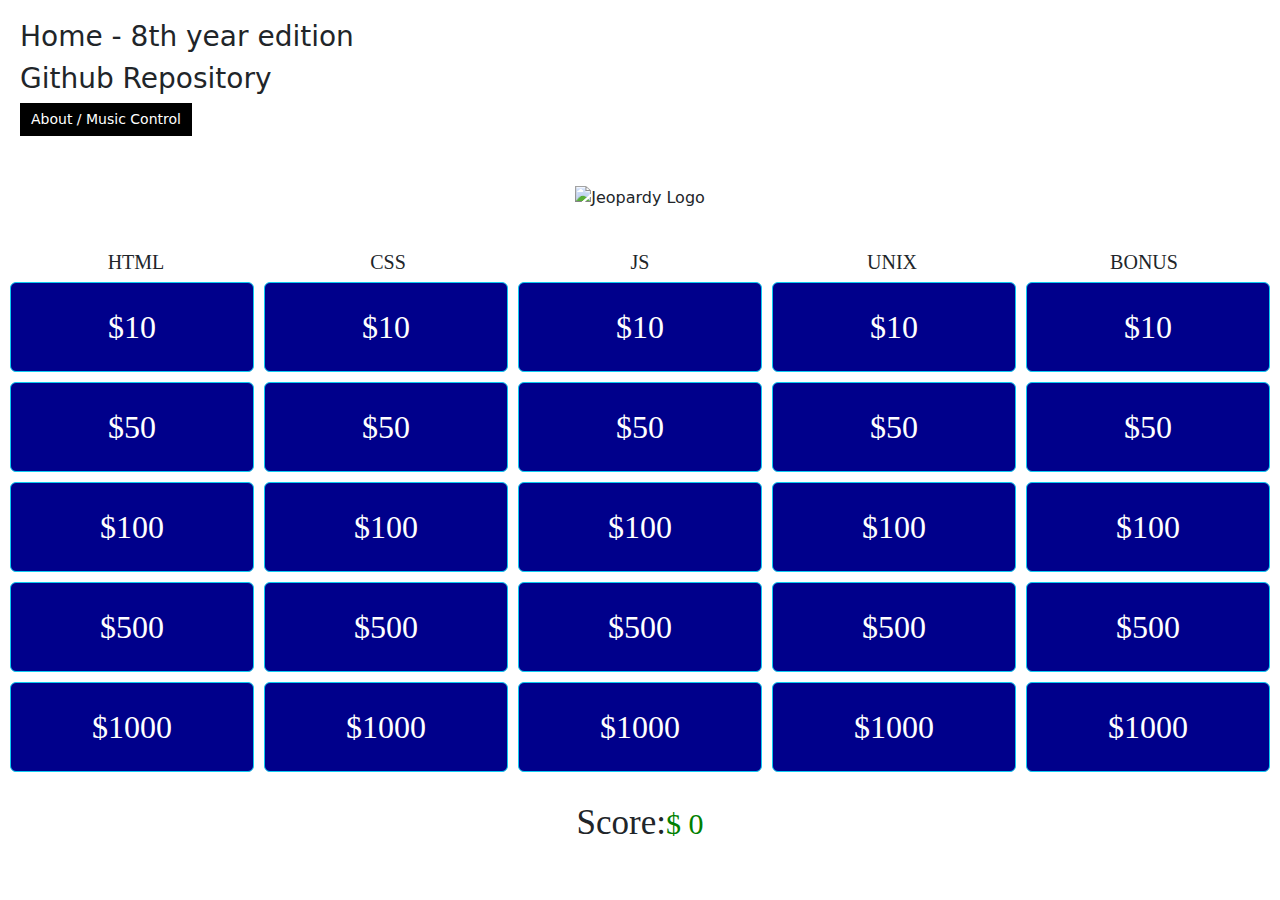
==== commit 95bcafc0: "Updates; Pre Question changes" ====
--- a/public/index.html
+++ b/public/index.html
@@ -249,4 +249,5 @@
         </div>
     </div>
 </body>
+
 </html>--- a/public/css/main.css
+++ b/public/css/main.css
@@ -96,7 +96,7 @@
 
 .gridstyling {
   display: grid;
-  grid-template-rows: [name] 1fr [ten] 1fr [fifty] 1fr [onehundred] 1fr [fivehundred] 1fr [onethousand] 1fr;
+  grid-template-rows: [ten] 1fr [fifty] 1fr [onehundred] 1fr [fivehundred] 1fr [onethousand] 1fr;
   grid-auto-flow: column;
   grid-gap: 10px;
 }
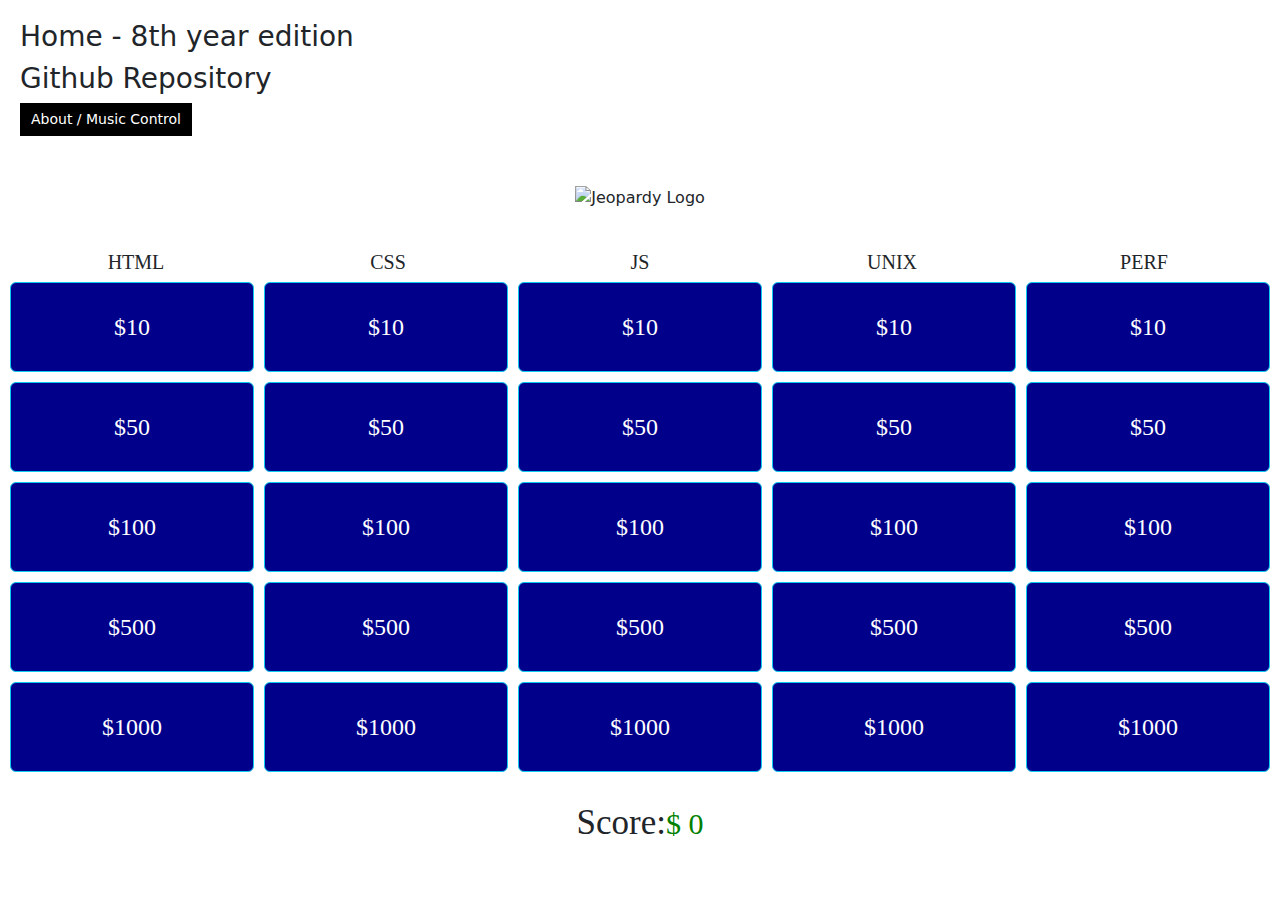
==== commit bd4eeb94: "Update" ====
--- a/public/index.html
+++ b/public/index.html
@@ -1,5 +1,6 @@
 <!DOCTYPE html>
 <html lang="en">
+
 <head>
     <meta charset="utf-8">
     <title>Jeopardy by Morgan Murrah - 8th year edition</title>
@@ -13,6 +14,7 @@
     <script src="js/bootstrap.min.js"></script>
     <script type="module" src="js/main.js"></script>
 </head>
+
 <div>
     <div class="navbar-header">
         <h3><a class="navbar-brand" href="#">Home - 8th year edition</a></h3>
@@ -94,7 +96,7 @@
                     <h5>UNIX</h5>
                 </div>
                 <div class="qcategory-title text-center">
-                    <h5>BONUS</h5>
+                    <h5>PERF</h5>
                 </div>
             </div>
 
--- a/public/css/main.css
+++ b/public/css/main.css
@@ -87,12 +87,24 @@
   grid-template-columns: repeat(5, 1fr);
 }
 
-.gridbtn {
-  width: 100%;
-  height: 90px;
-  background-color: darkblue;
-  font-size: 2em;
+@media screen and (orientation: landscape) {
+  .gridbtn {
+    width: 100%;
+    height: 90px;
+    background-color: darkblue;
+    font-size: 1.5em;
+  }
 }
+
+@media screen and (orientation: portrait) {
+  .gridbtn {
+    width: 100%;
+    height: 90px;
+    background-color: darkblue;
+    font-size: 18px;
+  }
+}
+
 
 .gridstyling {
   display: grid;
